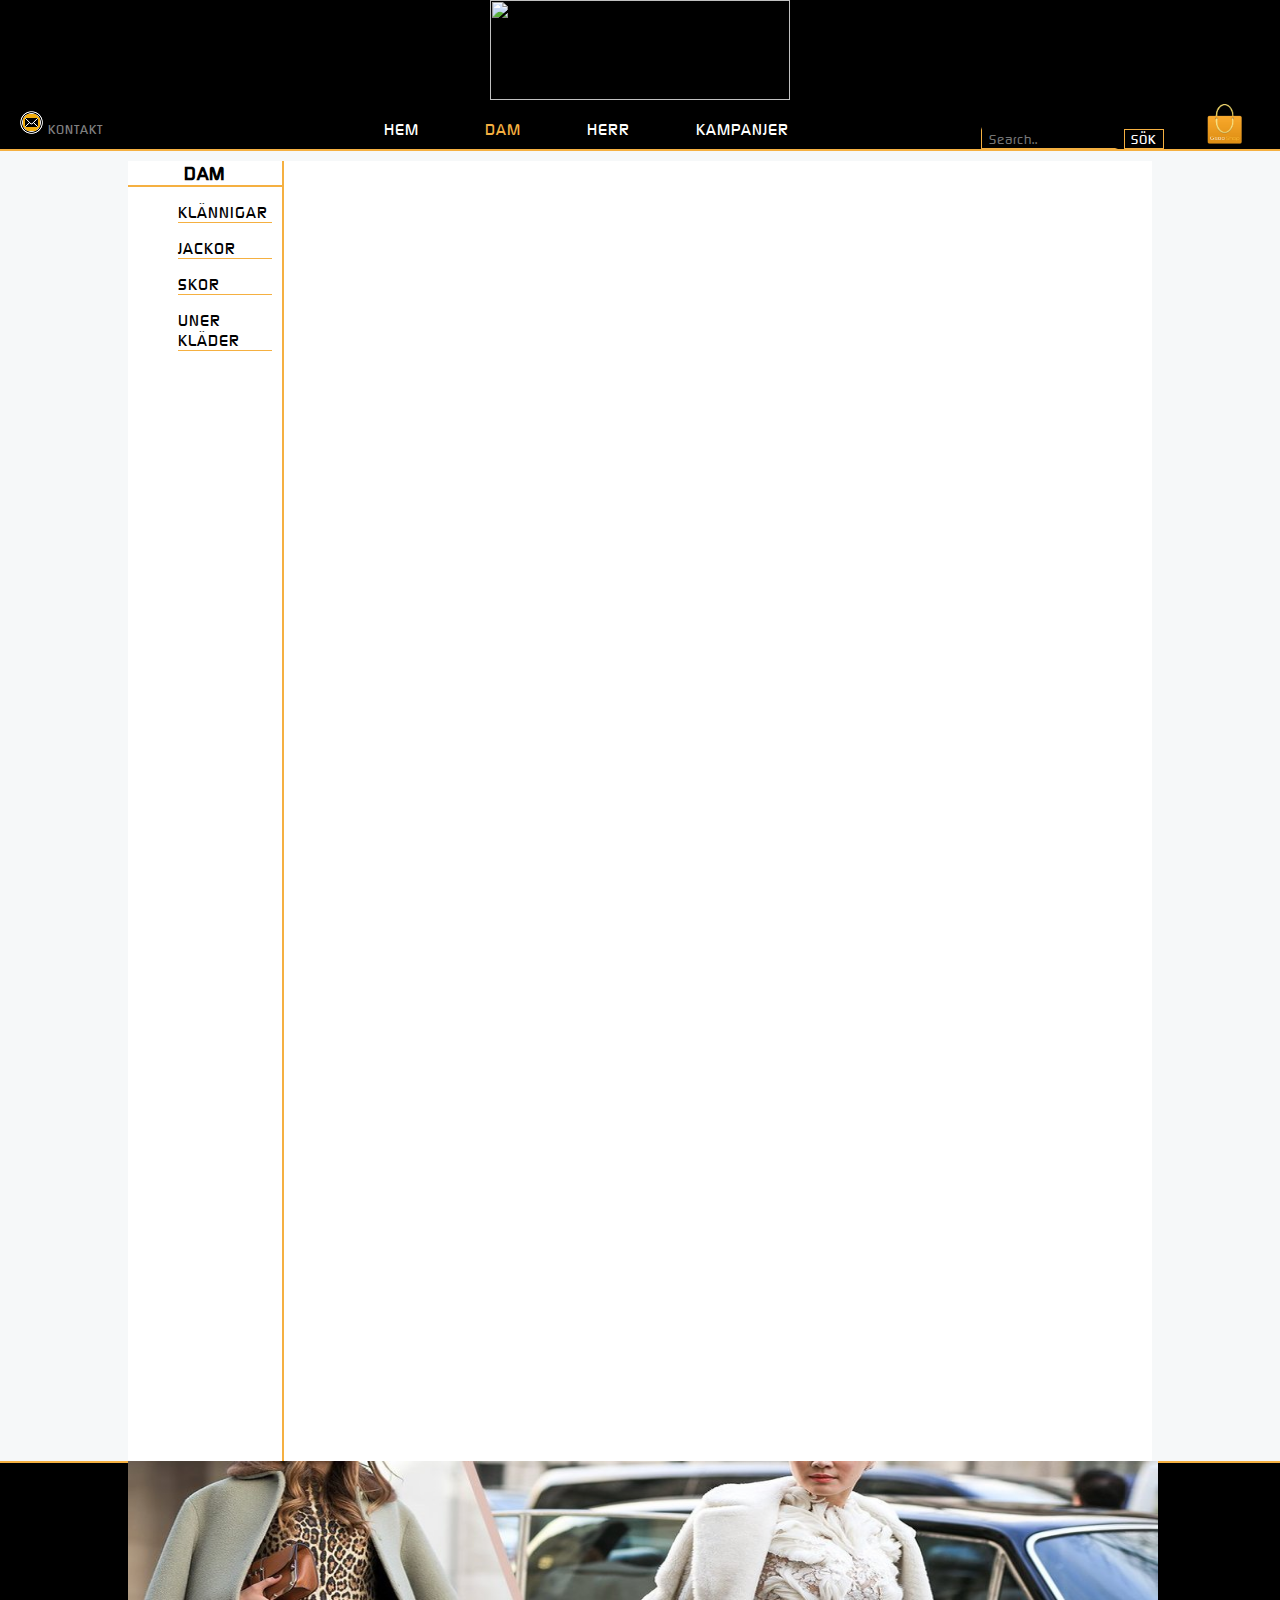
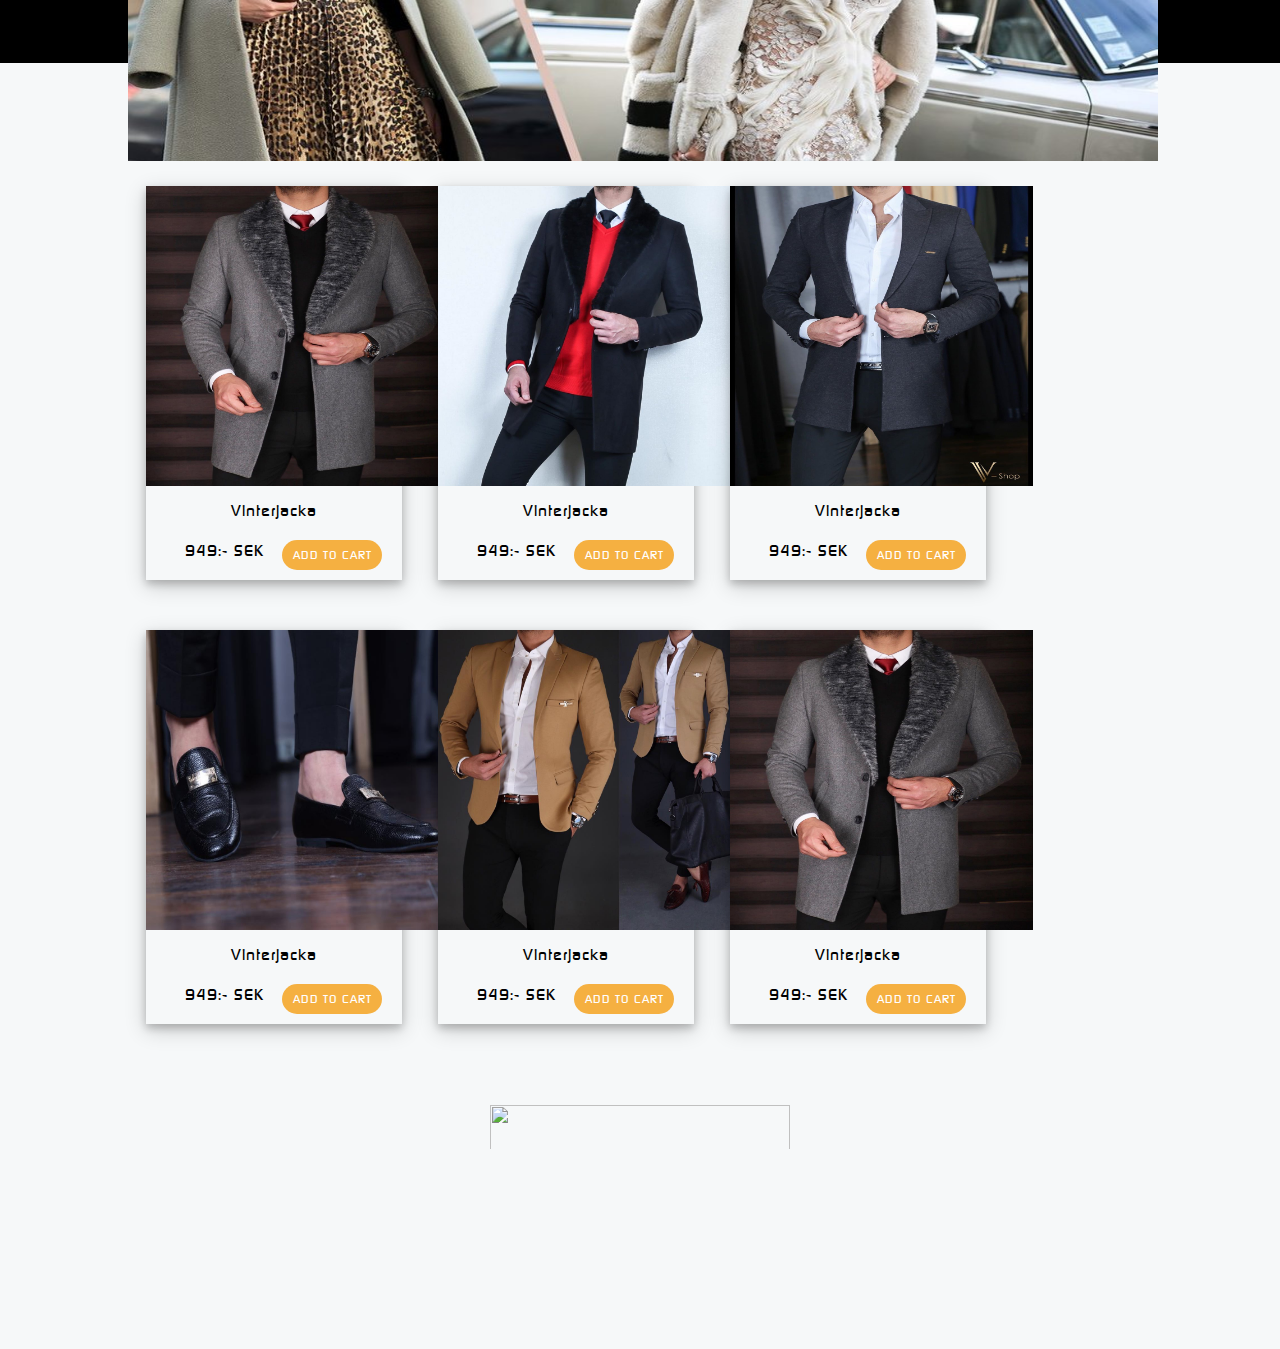
==== Dam.html @ 0a9342bf "first upload" ====
<!Doctype html>
<html>


<head>
    <title> Gisoo Shop </title>
    <meta charset="utf-8">
    <link rel="stylesheet" type="text/css" href="Dam.css">
    <link rel="icon" href="favicon1.png" sizes="32x32" type="image/png">

</head>


<body>
<!-- my header -->
  <div id="header">
    <a href="index.html"><img class="logon"src="Logoguld1.png"></a>
  </div>

<!--min meny -->
<div id="meny">
  <div id="meny-left">
    <a class="kontakt" href="kontakt.html"><img class="inbox" src="inbox.png"> KONTAKT</a>
    <a class="nav" href="index.html">HEM</a>
    <a class="dam" href="Dam.html">DAM</a>
    <a class="nav" href="Herr.html">HERR</a>
    <a class="nav" href="Kampanjer.html">KAMPANJER</a>
  </div>
  <div id="meny-right">

    <input class="serch" type="text" placeholder=" Search..">
    <button class="btn-search" type="submit"><i class="search"></i>SÖK</button>
    <a class="link-shoping-bag" href="kundvagn-index.html"><img class="shoping-bag" src="shoping-bag.png"></a>

  </div>
</div>

<!--content -->
<div id="all-body">

  <div id="left">
    <h3> DAM </h3>
    <ul>
      <li><a class="alternativ" href="#">KLÄNNIGAR</a></li>
      <li><a class="alternativ" href="#">JACKOR</a></li>
      <li><a class="alternativ" href="#">SKOR</a></li>
      <li><a class="alternativ" href="#">UNER KLÄDER</a></li>
  </ul>

  </div>



  <div id="cont">
    <img class="slide" src="dam-bild/klänning1.jpg" >

            <div id="produkter">
              <a class="link-produkt" href="#"><img class="img-produkt" src="produkter/p.jpg"></a>
                <div class="namn-p">
                  <p>Vinterjacka <br><br> 949:- SEK <a href="kundvagn-index.html" class="add-to-cart">add to cart</a></p>
                </div>
            </div>

            <div id="produkter">
              <a class="link-produkt" href="#"><img class="img-produkt" src="produkter/pp.jpg"></a>
                <div class="namn-p">
                  <p>Vinterjacka <br><br> 949:- SEK <a href="kundvagn-index.html" class="add-to-cart">add to cart</a></p>
                </div>
            </div>

            <div id="produkter">
              <a class="link-produkt" href="#"><img class="img-produkt" src="produkter/ppp.jpg"></a>
                <div class="namn-p">
                  <p>Vinterjacka <br><br> 949:- SEK <a href="kundvagn-index.html" class="add-to-cart">add to cart</a></p>
                </div>
            </div>

            <div id="produkter">
              <a class="link-produkt" href="#"><img class="img-produkt" src="produkter/p4.jpg"></a>
                <div class="namn-p">
                  <p>Vinterjacka <br><br> 949:- SEK <a href="kundvagn-index.html" class="add-to-cart">add to cart</a></p>
                </div>
            </div>

            <div id="produkter">
              <a class="link-produkt" href="#"><img class="img-produkt" src="produkter/p5.jpg"></a>
                <div class="namn-p">
                  <p>Vinterjacka <br><br> 949:- SEK <a href="kundvagn-index.html" class="add-to-cart">add to cart</a></p>
                </div>
            </div>

            <div id="produkter">
              <a class="link-produkt" href="#"><img class="img-produkt" src="produkter/p.jpg"></a>
                <div class="namn-p">
                  <p>Vinterjacka <br><br> 949:- SEK <a href="kundvagn-index.html" class="add-to-cart">add to cart</a></p>
                </div>
            </div>

  </div>
</div>
  <script>
  var myIndex = 0;
  carousel();

  function carousel() {
      var i;
      var x = document.getElementsByClassName("slide");
      for (i = 0; i < x.length; i++) {
         x[i].style.display = "none";
      }
      myIndex++;
      if (myIndex > x.length) {myIndex = 1}
      x[myIndex-1].style.display = "block";
      setTimeout(carousel, 3000); // Change image every 2 seconds
  }
  </script>


<div id="ffooter">
    <img class="logon"src="Logoguld1.png">
</id>




</body>
</html>
---- Dam.css ----
@font-face {
   font-family: contm;
   src: url(font/contm.ttf);
}

*{
  margin: 0;
  font-family: contm;
  	letter-spacing: 1px;
}

body{
  background-color: #F6F8F9;

}

#header{
  height: auto;
  background-color:black ;
  text-align: center;
}


a.kontakt{
  float: left;
  text-decoration: none;
  color:grey ;
  margin-left: 20px;
  font-size:small;
}


.logon{
  width: 300px;
  height: 100px;
}


#meny{
  width: 100%;
  height: 45px;
  color: #AEAEAE;
  background-color: black;
  border-bottom: solid #F5B041 2px;
  position: sticky;
  top: 0;

}

#meny-left{
  line-height: 50px; /*padding ska tas bort från meny .lägg line-height i anda undersidor*/
  width: 64%;
  height: 45px;
  text-align: right;
  background-color: black;
  float: left;


}

#meny-right{
  float: right;
  width: 36%;
  height: 45px;
  background-color:black;
  text-align: right;
}

a.nav{
  text-decoration: none;
  color: white;
  margin:0 30px 0 30px;
}

.nav:hover{
  border-radius: 2px solid  #F5B041;
}
a:hover{
  color: #F5B041;
}

a.dam{
    color: #F5B041;
    text-decoration: none;
    margin:0 30px 0 30px;
}


.serch{
  background-color: black;
  border: solid black;
  border-left:1px solid #F5B041;

  border-bottom:1px solid #F5B041;
}

.btn-search{
  border:1px solid #F5B041;
  background-color: black;
  color: white;
}


.shoping-bag{
  width: 50px;
  height: 40px;
}
a.link-shoping-bag{
    margin:  0 30px 0 30px;
}


/* all body*/
a.alternativ{
  text-decoration: none;
}
#all-body{
  width: 80%;
  margin-left: 10%;
  margin-top: 10px;
}


#left, #cont {
  height: 1300px ;
  background-color:white;
}

#left{
  width: 15%;
  border-right: 2px solid #F5B041;
  float: left;
}


.slide{
 width: 1030px;
 height: 300px;
 float: left;
}


/*alla produkter */
.img-produkt{
  width: 303px;
  height: 300px;
}
#produkter:hover{
    -ms-transform: scale(1.1); /* IE 9 */
    -webkit-transform: scale(1.1); /* Safari 3-8 */
    transform: scale(1.1);

}

#produkter{
  float: left;
  width:25%;
 background-color:#F6F8F9 ;
 box-shadow: 0 4px 8px 0 rgba(0, 0, 0, 0.2), 0 6px 20px 0 rgba(0, 0, 0, 0.19);
 margin:25px 18px 25px 18px;
}
 div.namn-p{
   text-align: center;
  padding: 10px 20px;
 }

 a.link-namn-p{
   text-decoration: none;
   color: black;
 }

a.link-namn-p:hover{
  color: #F5B041;
}


a.add-to-cart {
	width: 100px;
	height: 30px;
	background:#F5B041;
	font-size: 12px;
	line-height: 30px;
	letter-spacing: 1px;
	color: rgb(255, 255, 255);
	text-transform: uppercase;
	border-radius: 24px;
	text-decoration: none;
	text-align: center;
  float: right;
  margin-bottom: 10px;
}

a.add-to-cart:hover{
  -ms-transform: scale(1.1); /* IE 9 */
  -webkit-transform: scale(1.1); /* Safari 3-8 */
  transform: scale(1.1);
}


h3{
  text-align: center;
  border-bottom: 2px solid #F5B041;
}

ul {
  list-style-type: none;

}


li a {
  display: block;
  color: black;
  margin: 15px 10px 0 10px;
  border-bottom: 1px solid #F5B041;
}


#ffooter{
  width: 100;
  height: 200px;
  background-color:black;
  border-top: solid #F5B041 2px;
  text-align: center;
  line-height: 300px;


}
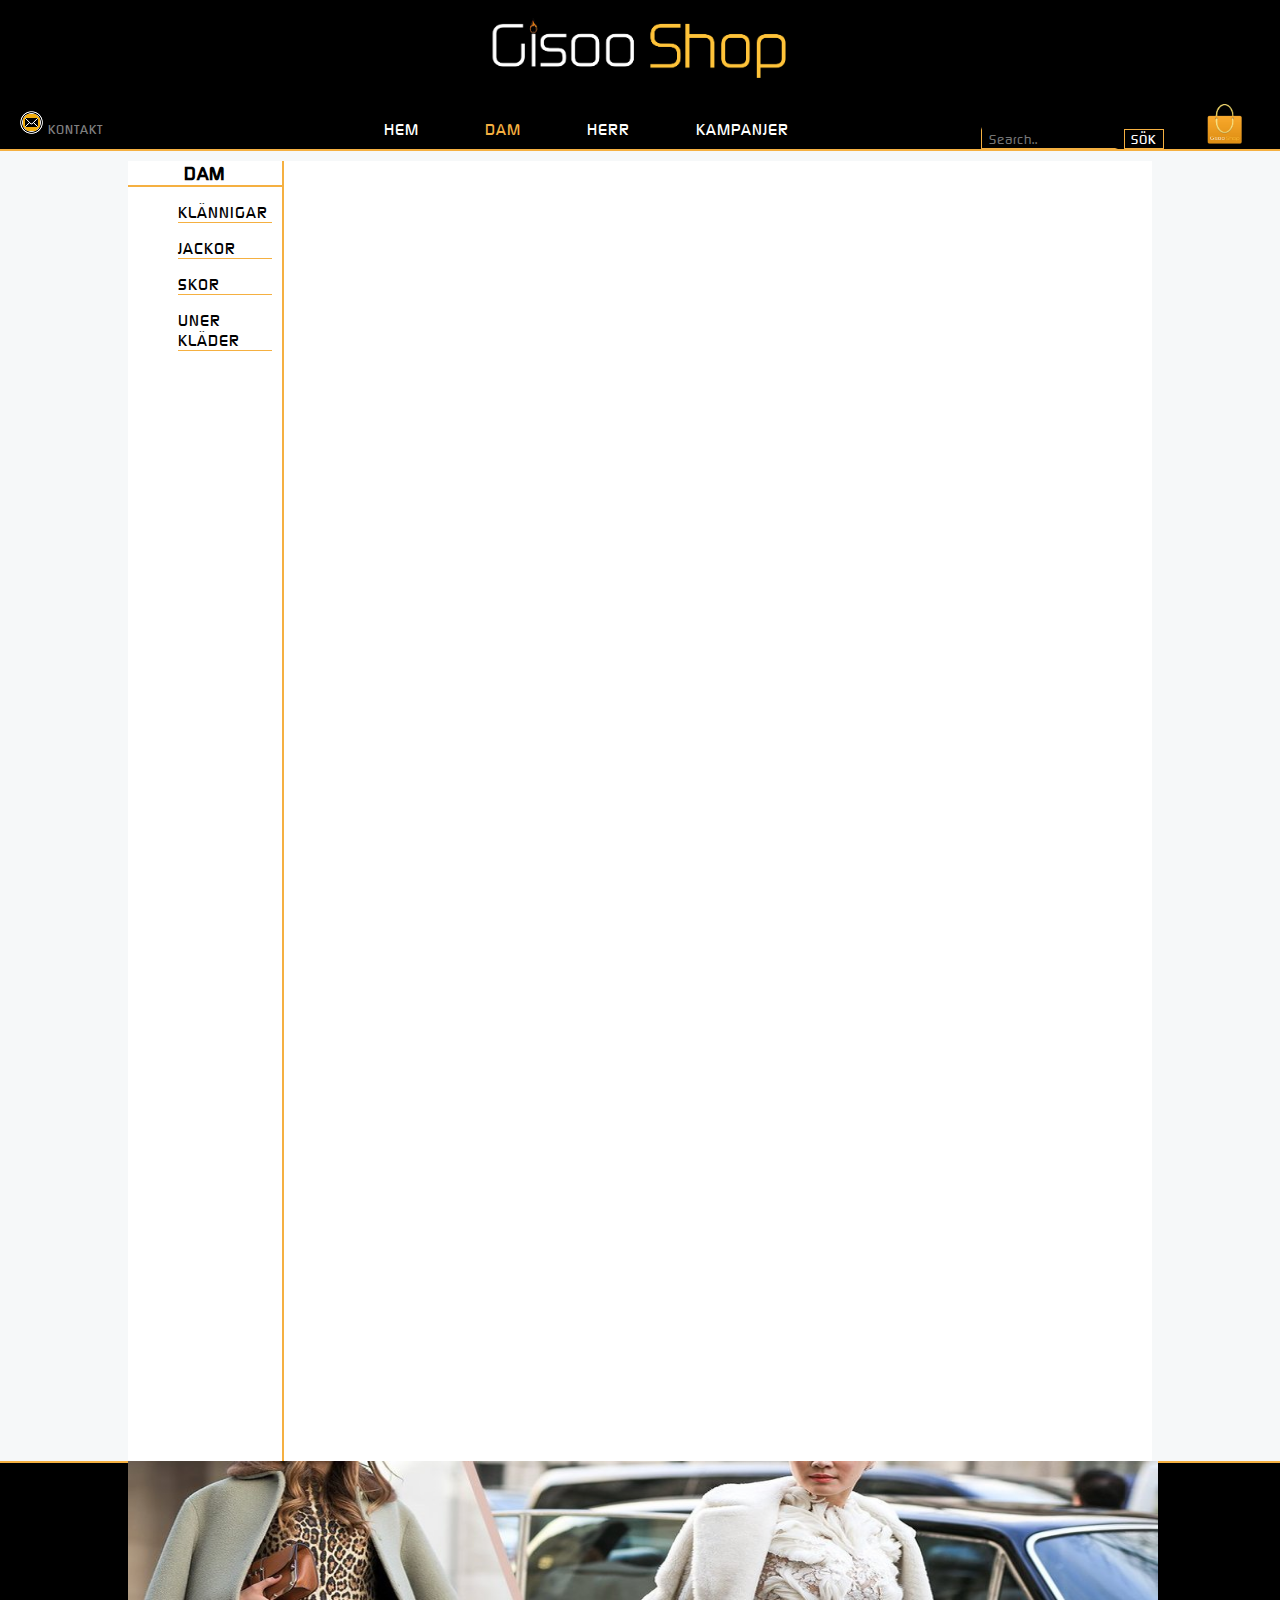
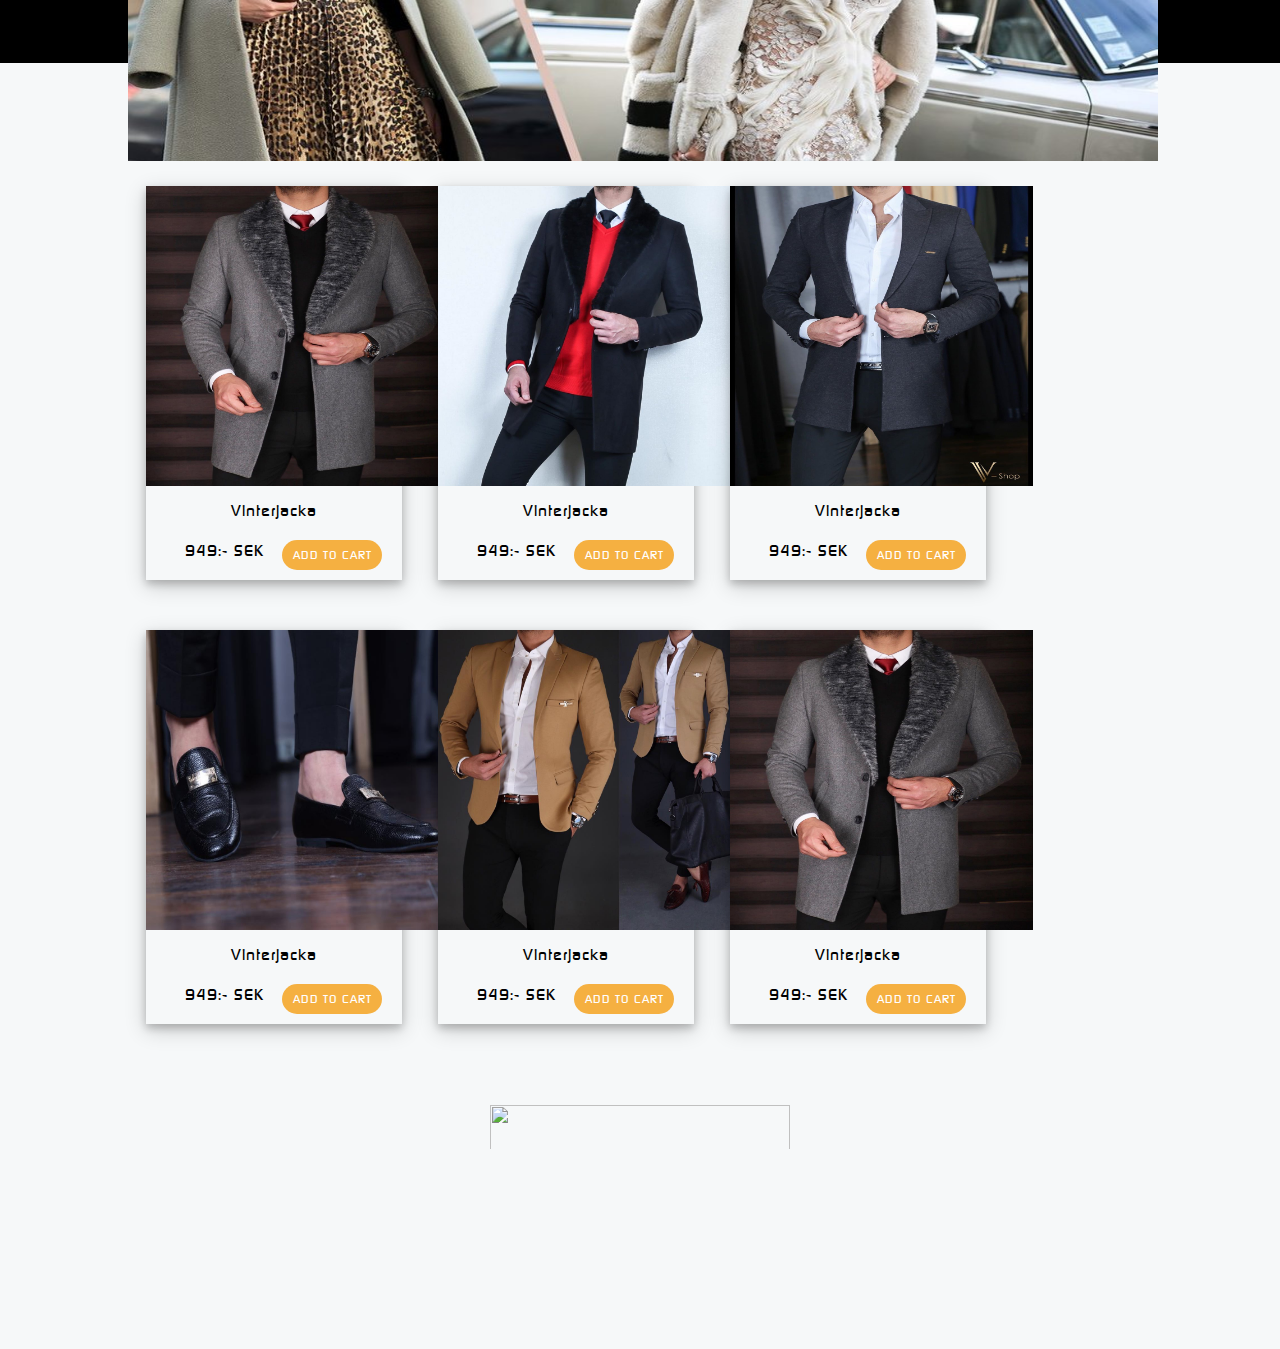
==== commit 3d39b139: "Update Dam.html" ====
--- a/Dam.html
+++ b/Dam.html
@@ -14,7 +14,7 @@
 <body>
 <!-- my header -->
   <div id="header">
-    <a href="index.html"><img class="logon"src="Logoguld1.png"></a>
+    <a href="index.html"><img class="logon" src="logoguld1.png"></a>
   </div>
 
 <!--min meny -->
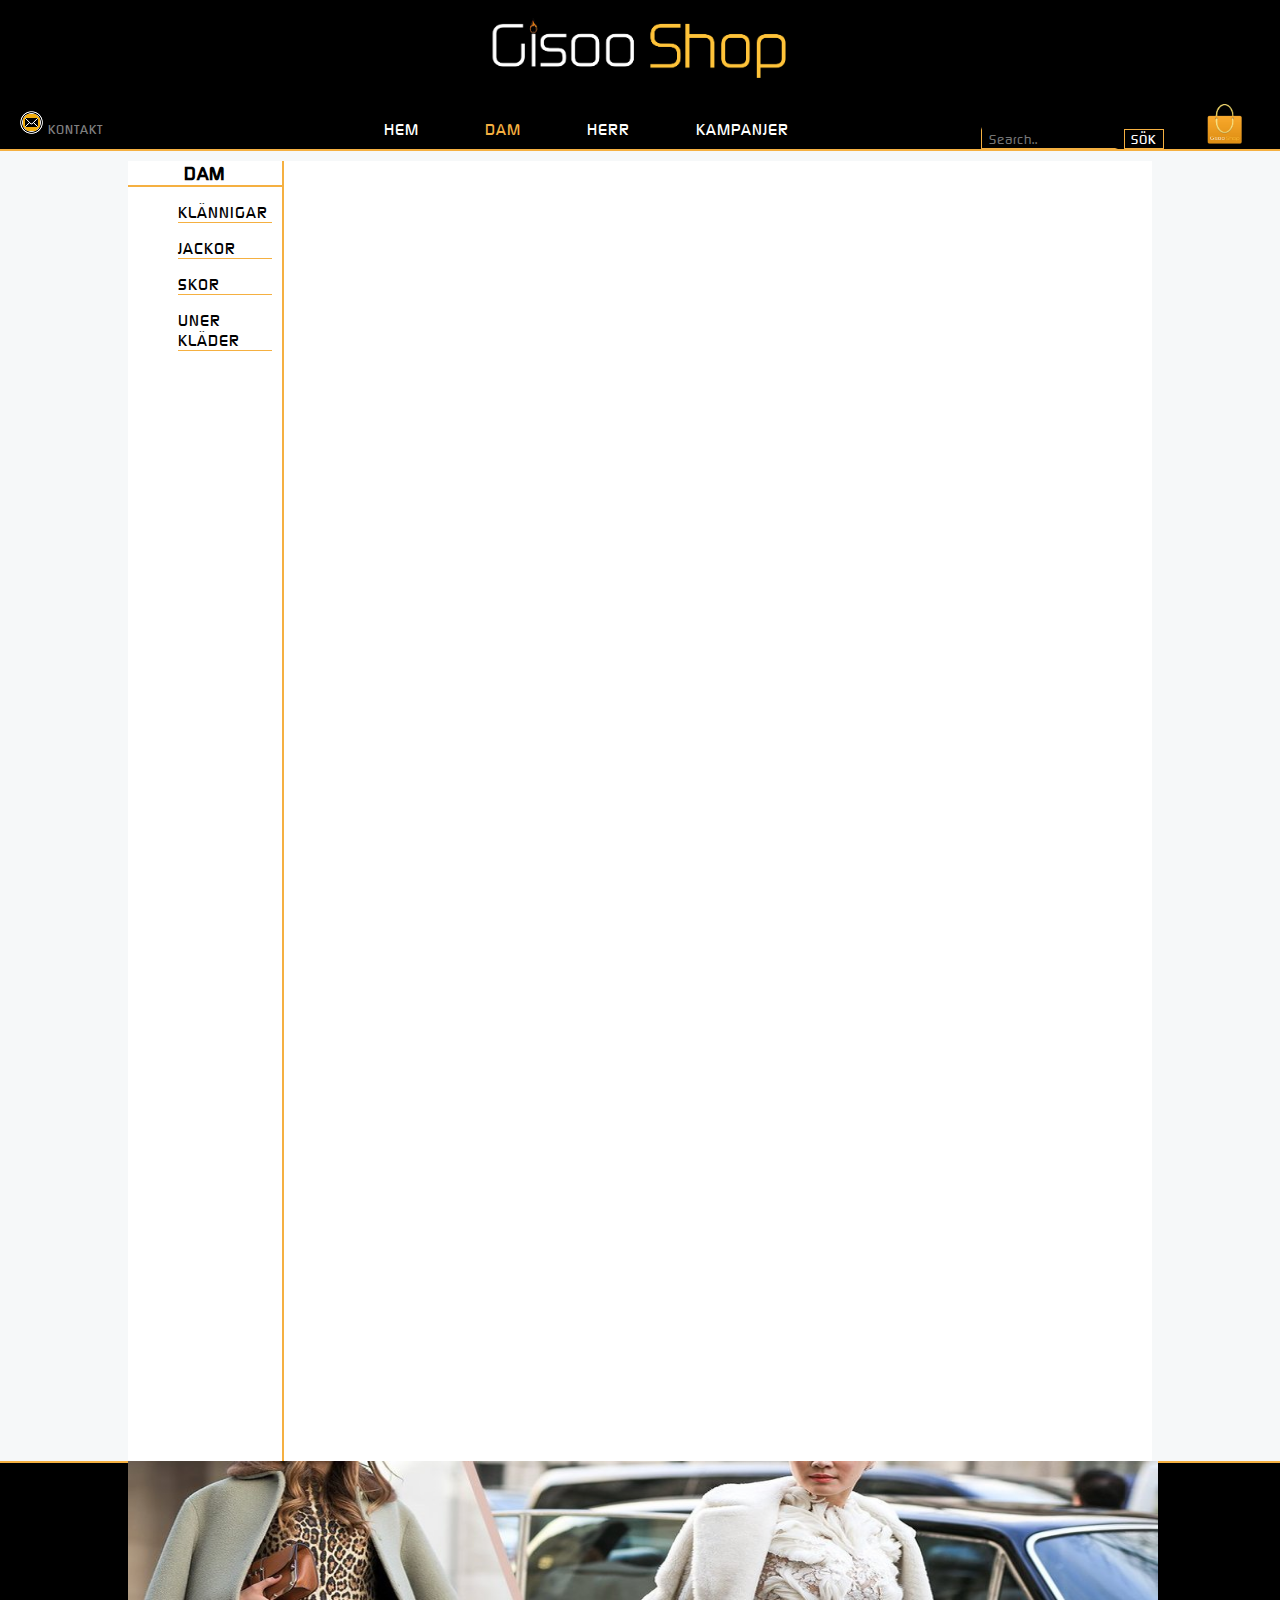
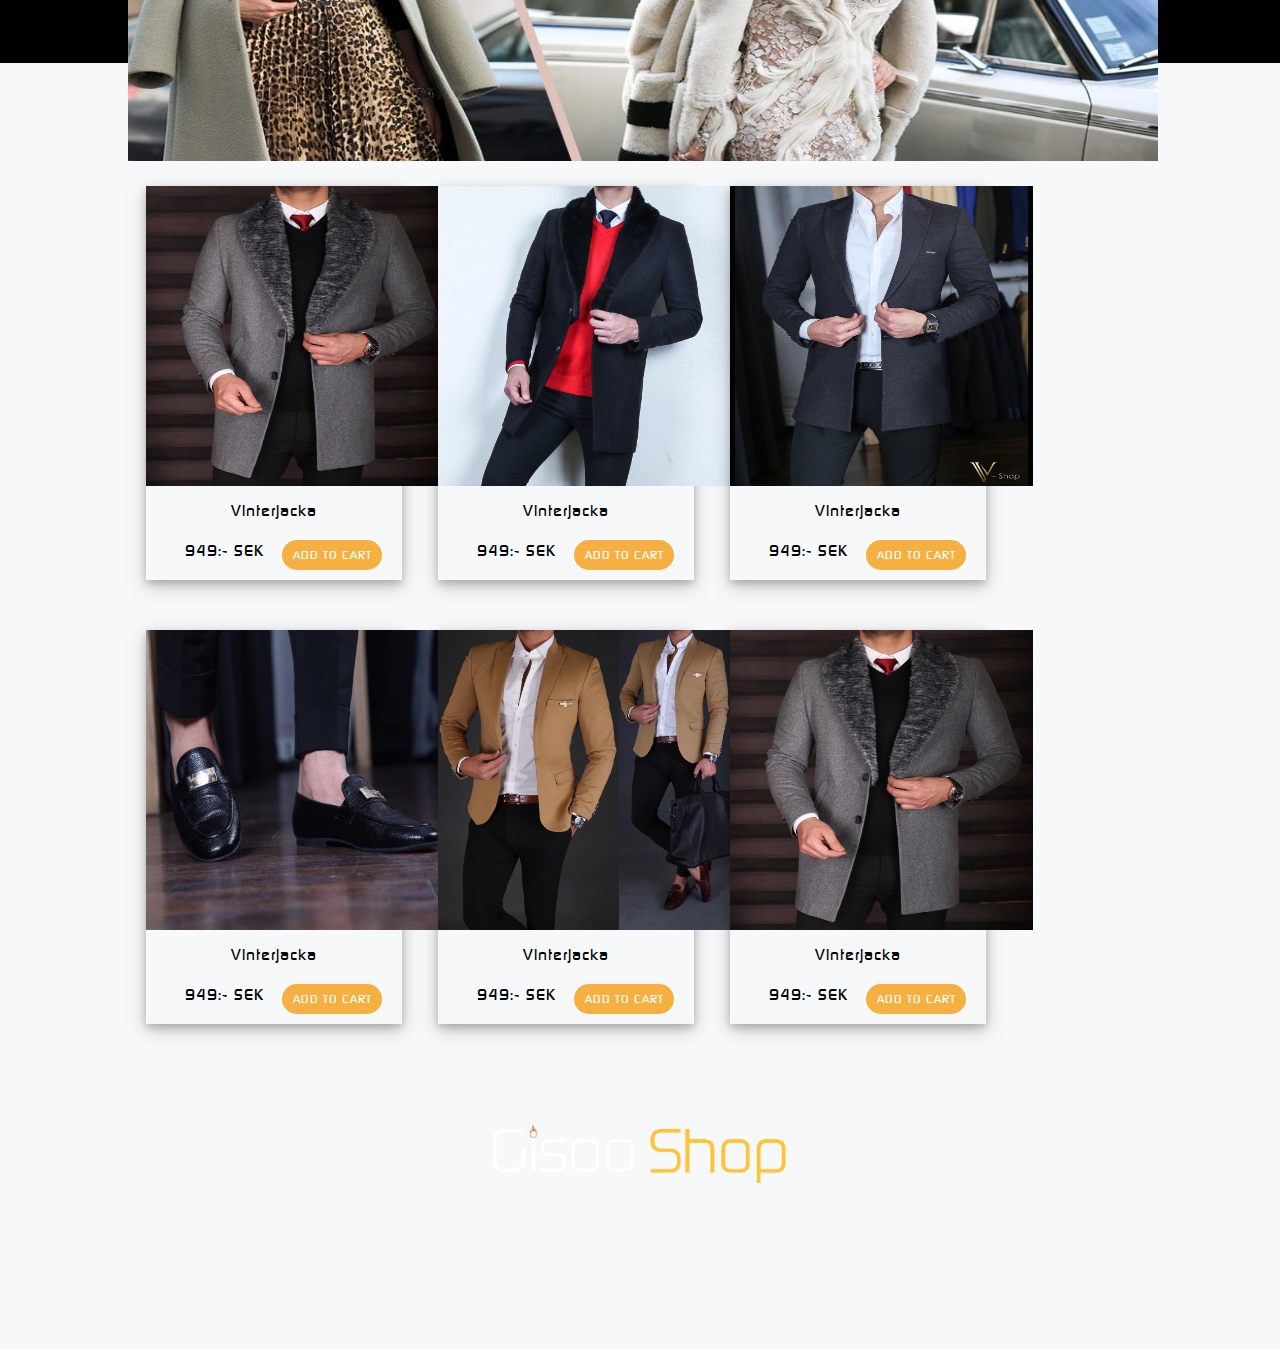
==== commit 90774b87: "Update Dam.html" ====
--- a/Dam.html
+++ b/Dam.html
@@ -117,7 +117,7 @@
 
 
 <div id="ffooter">
-    <img class="logon"src="Logoguld1.png">
+    <a href="index.html"><img class="logon" src="logoguld1.png"></a>
 </id>
 
 
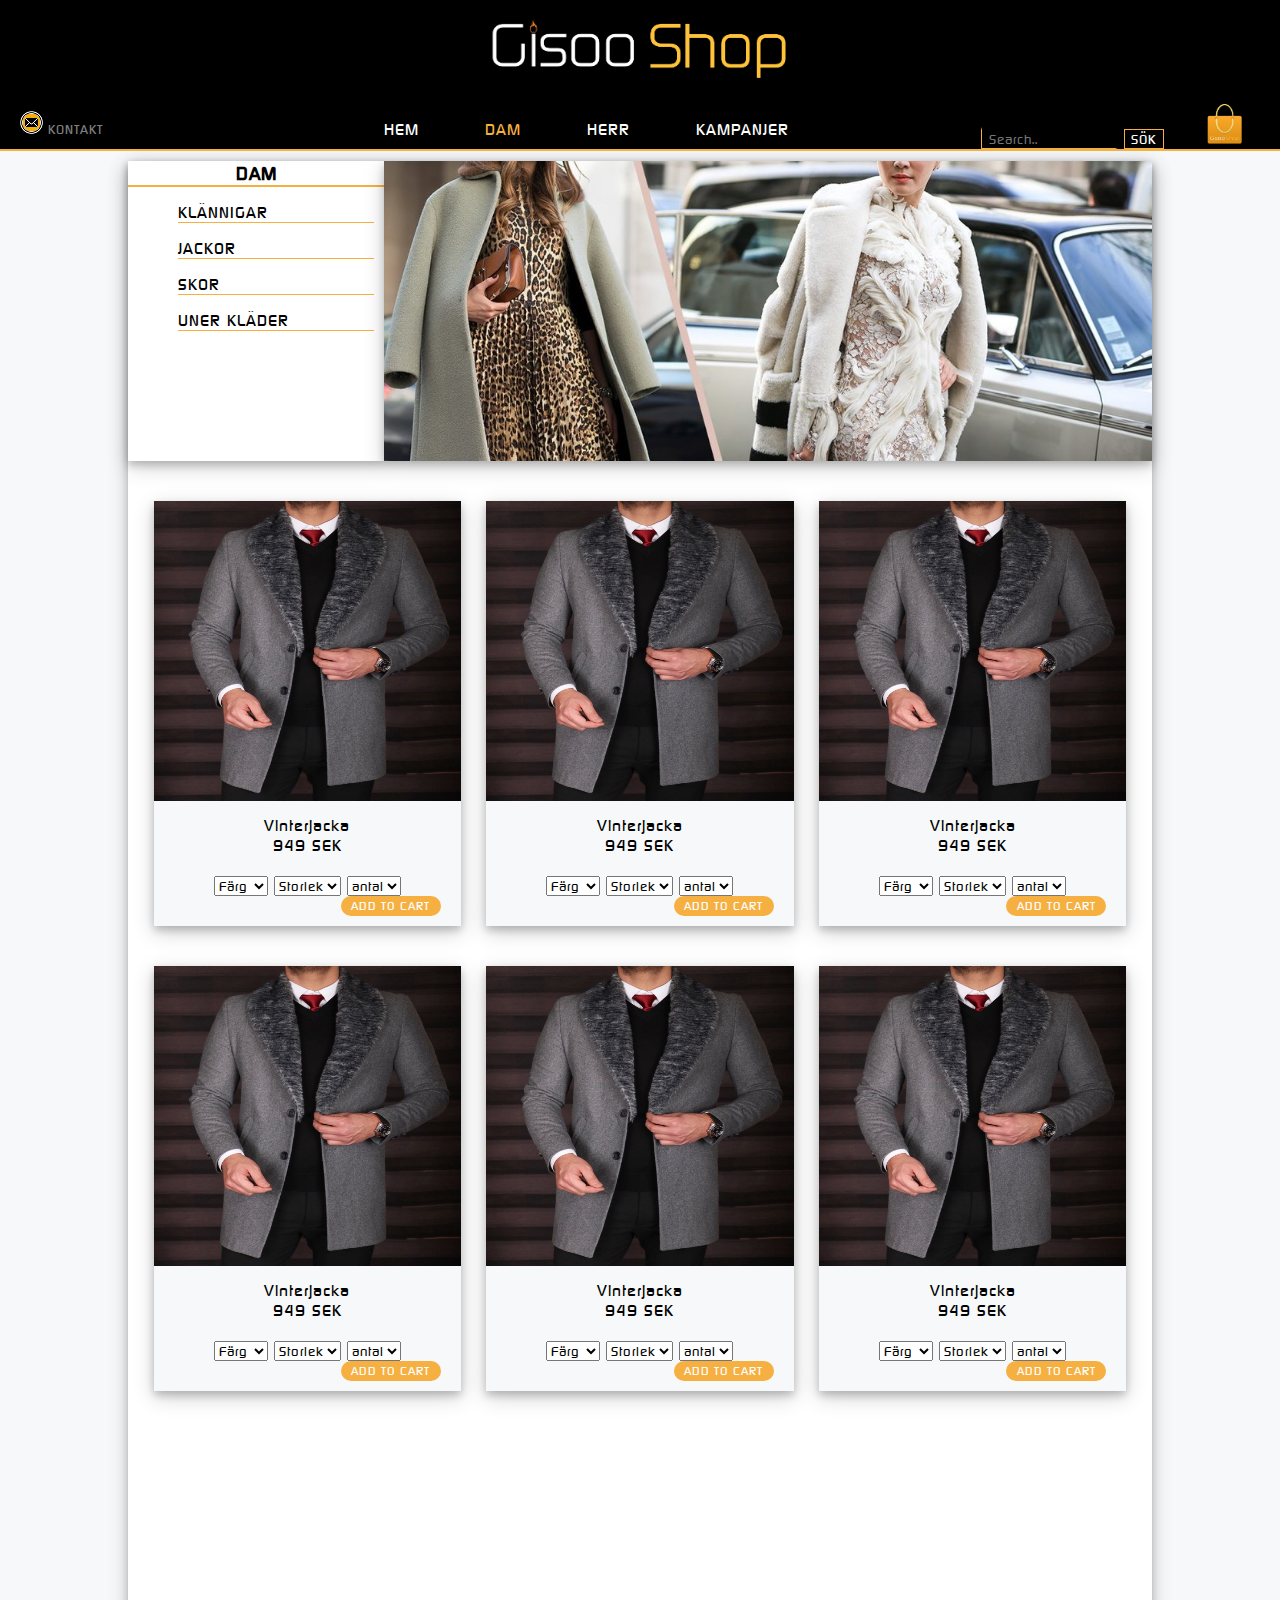
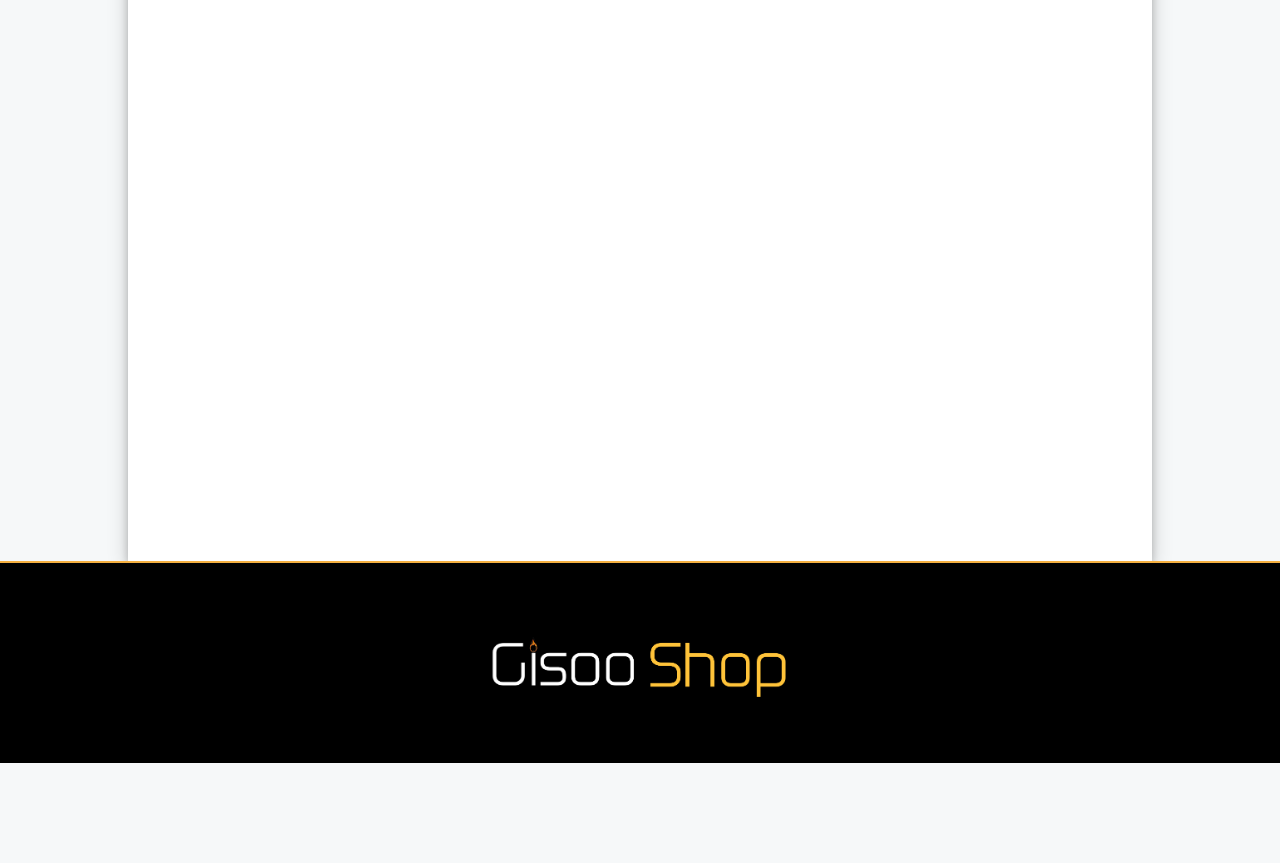
==== commit 5d9b9ef6: "Update Dam.html" ====
--- a/Dam.html
+++ b/Dam.html
@@ -54,47 +54,240 @@
   <div id="cont">
     <img class="slide" src="dam-bild/klänning1.jpg" >
 
-            <div id="produkter">
-              <a class="link-produkt" href="#"><img class="img-produkt" src="produkter/p.jpg"></a>
-                <div class="namn-p">
-                  <p>Vinterjacka <br><br> 949:- SEK <a href="kundvagn-index.html" class="add-to-cart">add to cart</a></p>
-                </div>
-            </div>
-
-            <div id="produkter">
-              <a class="link-produkt" href="#"><img class="img-produkt" src="produkter/pp.jpg"></a>
-                <div class="namn-p">
-                  <p>Vinterjacka <br><br> 949:- SEK <a href="kundvagn-index.html" class="add-to-cart">add to cart</a></p>
-                </div>
-            </div>
-
-            <div id="produkter">
-              <a class="link-produkt" href="#"><img class="img-produkt" src="produkter/ppp.jpg"></a>
-                <div class="namn-p">
-                  <p>Vinterjacka <br><br> 949:- SEK <a href="kundvagn-index.html" class="add-to-cart">add to cart</a></p>
-                </div>
-            </div>
-
-            <div id="produkter">
-              <a class="link-produkt" href="#"><img class="img-produkt" src="produkter/p4.jpg"></a>
-                <div class="namn-p">
-                  <p>Vinterjacka <br><br> 949:- SEK <a href="kundvagn-index.html" class="add-to-cart">add to cart</a></p>
-                </div>
-            </div>
-
-            <div id="produkter">
-              <a class="link-produkt" href="#"><img class="img-produkt" src="produkter/p5.jpg"></a>
-                <div class="namn-p">
-                  <p>Vinterjacka <br><br> 949:- SEK <a href="kundvagn-index.html" class="add-to-cart">add to cart</a></p>
-                </div>
-            </div>
-
-            <div id="produkter">
-              <a class="link-produkt" href="#"><img class="img-produkt" src="produkter/p.jpg"></a>
-                <div class="namn-p">
-                  <p>Vinterjacka <br><br> 949:- SEK <a href="kundvagn-index.html" class="add-to-cart">add to cart</a></p>
-                </div>
-            </div>
+    <div id="produkter">
+      <a class="link-produkt" href="#"><img class="img-produkt" src="produkter/p.jpg"></a>
+        <div class="namn-p">
+              <p>
+                Vinterjacka <br> 949 SEK <br>
+              </p>
+              <br>
+              <p>
+              <select id="färg">
+                <option value="färg">Färg</option>
+                <option value="vit">Vit</option>
+                <option value="svart">Svart</option>
+                <option value="grå">Grå</option>
+                <option value="blå">Blå</option>
+              </select>
+
+              <select id="storlek">
+                <option value="storlek">Storlek</option>
+                <option value="s">S</option>
+                <option value="m">M</option>
+                <option value="l">L</option>
+                <option value="xl">XL</option>
+                <option value="xxl">XXL</option>
+              </select>
+
+              <select id="antal">
+                <option value="antal">antal</option>
+                <option value="1">1</option>
+                <option value="2">2</option>
+                <option value="3">3</option>
+                <option value="4">4</option>
+                <option value="5">5</option>
+              </select>
+                <a href="kundvagn-index.html" class="add-to-cart">add to cart</a>
+              </p>
+        </div>
+    </div>
+
+
+    <div id="produkter">
+      <a class="link-produkt" href="#"><img class="img-produkt" src="produkter/p.jpg"></a>
+        <div class="namn-p">
+              <p>
+                Vinterjacka <br> 949 SEK <br>
+              </p>
+              <br>
+              <p>
+              <select id="färg">
+                <option value="färg">Färg</option>
+                <option value="vit">Vit</option>
+                <option value="svart">Svart</option>
+                <option value="grå">Grå</option>
+                <option value="blå">Blå</option>
+              </select>
+
+              <select id="storlek">
+                <option value="storlek">Storlek</option>
+                <option value="s">S</option>
+                <option value="m">M</option>
+                <option value="l">L</option>
+                <option value="xl">XL</option>
+                <option value="xxl">XXL</option>
+              </select>
+
+              <select id="antal">
+                <option value="antal">antal</option>
+                <option value="1">1</option>
+                <option value="2">2</option>
+                <option value="3">3</option>
+                <option value="4">4</option>
+                <option value="5">5</option>
+              </select>
+                <a href="kundvagn-index.html" class="add-to-cart">add to cart</a>
+              </p>
+        </div>
+    </div>
+
+
+    <div id="produkter">
+      <a class="link-produkt" href="#"><img class="img-produkt" src="produkter/p.jpg"></a>
+        <div class="namn-p">
+              <p>
+                Vinterjacka <br> 949 SEK <br>
+              </p>
+              <br>
+              <p>
+              <select id="färg">
+                <option value="färg">Färg</option>
+                <option value="vit">Vit</option>
+                <option value="svart">Svart</option>
+                <option value="grå">Grå</option>
+                <option value="blå">Blå</option>
+              </select>
+
+              <select id="storlek">
+                <option value="storlek">Storlek</option>
+                <option value="s">S</option>
+                <option value="m">M</option>
+                <option value="l">L</option>
+                <option value="xl">XL</option>
+                <option value="xxl">XXL</option>
+              </select>
+
+              <select id="antal">
+                <option value="antal">antal</option>
+                <option value="1">1</option>
+                <option value="2">2</option>
+                <option value="3">3</option>
+                <option value="4">4</option>
+                <option value="5">5</option>
+              </select>
+                <a href="kundvagn-index.html" class="add-to-cart">add to cart</a>
+              </p>
+        </div>
+    </div>
+
+
+    <div id="produkter">
+      <a class="link-produkt" href="#"><img class="img-produkt" src="produkter/p.jpg"></a>
+        <div class="namn-p">
+              <p>
+                Vinterjacka <br> 949 SEK <br>
+              </p>
+              <br>
+              <p>
+              <select id="färg">
+                <option value="färg">Färg</option>
+                <option value="vit">Vit</option>
+                <option value="svart">Svart</option>
+                <option value="grå">Grå</option>
+                <option value="blå">Blå</option>
+              </select>
+
+              <select id="storlek">
+                <option value="storlek">Storlek</option>
+                <option value="s">S</option>
+                <option value="m">M</option>
+                <option value="l">L</option>
+                <option value="xl">XL</option>
+                <option value="xxl">XXL</option>
+              </select>
+
+              <select id="antal">
+                <option value="antal">antal</option>
+                <option value="1">1</option>
+                <option value="2">2</option>
+                <option value="3">3</option>
+                <option value="4">4</option>
+                <option value="5">5</option>
+              </select>
+                <a href="kundvagn-index.html" class="add-to-cart">add to cart</a>
+              </p>
+        </div>
+    </div>
+
+
+
+    <div id="produkter">
+      <a class="link-produkt" href="#"><img class="img-produkt" src="produkter/p.jpg"></a>
+        <div class="namn-p">
+              <p>
+                Vinterjacka <br> 949 SEK <br>
+              </p>
+              <br>
+              <p>
+              <select id="färg">
+                <option value="färg">Färg</option>
+                <option value="vit">Vit</option>
+                <option value="svart">Svart</option>
+                <option value="grå">Grå</option>
+                <option value="blå">Blå</option>
+              </select>
+
+              <select id="storlek">
+                <option value="storlek">Storlek</option>
+                <option value="s">S</option>
+                <option value="m">M</option>
+                <option value="l">L</option>
+                <option value="xl">XL</option>
+                <option value="xxl">XXL</option>
+              </select>
+
+              <select id="antal">
+                <option value="antal">antal</option>
+                <option value="1">1</option>
+                <option value="2">2</option>
+                <option value="3">3</option>
+                <option value="4">4</option>
+                <option value="5">5</option>
+              </select>
+                <a href="kundvagn-index.html" class="add-to-cart">add to cart</a>
+              </p>
+        </div>
+    </div>
+
+
+
+    <div id="produkter">
+      <a class="link-produkt" href="#"><img class="img-produkt" src="produkter/p.jpg"></a>
+        <div class="namn-p">
+              <p>
+                Vinterjacka <br> 949 SEK <br>
+              </p>
+              <br>
+              <p>
+              <select id="färg">
+                <option value="färg">Färg</option>
+                <option value="vit">Vit</option>
+                <option value="svart">Svart</option>
+                <option value="grå">Grå</option>
+                <option value="blå">Blå</option>
+              </select>
+
+              <select id="storlek">
+                <option value="storlek">Storlek</option>
+                <option value="s">S</option>
+                <option value="m">M</option>
+                <option value="l">L</option>
+                <option value="xl">XL</option>
+                <option value="xxl">XXL</option>
+              </select>
+
+              <select id="antal">
+                <option value="antal">antal</option>
+                <option value="1">1</option>
+                <option value="2">2</option>
+                <option value="3">3</option>
+                <option value="4">4</option>
+                <option value="5">5</option>
+              </select>
+                <a href="kundvagn-index.html" class="add-to-cart">add to cart</a>
+              </p>
+        </div>
+    </div>
 
   </div>
 </div>
--- a/Dam.css
+++ b/Dam.css
@@ -122,27 +122,30 @@
 
 
 #left, #cont {
-  height: 1300px ;
+  height: 2000px ;
   background-color:white;
+  box-shadow: 0 4px 8px 0 rgba(0, 0, 0, 0.2), 0 6px 20px 0 rgba(0, 0, 0, 0.19);
 }
 
 #left{
-  width: 15%;
-  border-right: 2px solid #F5B041;
-  float: left;
+  width: 25%;
+  /*border-right: 2px solid #F5B041;*/
+  float: left;
+  height: 300px;
 }
 
 
 .slide{
- width: 1030px;
+ width: 75%;
  height: 300px;
  float: left;
+   box-shadow: 0 4px 8px 0 rgba(0, 0, 0, 0.2), 0 6px 20px 0 rgba(0, 0, 0, 0.19);
 }
 
 
 /*alla produkter */
 .img-produkt{
-  width: 303px;
+  width: 100%;
   height: 300px;
 }
 #produkter:hover{
@@ -152,12 +155,14 @@
 
 }
 
+
 #produkter{
   float: left;
-  width:25%;
+  width:30%;
  background-color:#F6F8F9 ;
  box-shadow: 0 4px 8px 0 rgba(0, 0, 0, 0.2), 0 6px 20px 0 rgba(0, 0, 0, 0.19);
- margin:25px 18px 25px 18px;
+ margin-top:40px;
+ margin-left: 2.5%;
 }
  div.namn-p{
    text-align: center;
@@ -176,10 +181,10 @@
 
 a.add-to-cart {
 	width: 100px;
-	height: 30px;
+	height: 20px;/* ska ändras i andra undersidor(20px)*/
 	background:#F5B041;
 	font-size: 12px;
-	line-height: 30px;
+	line-height: 20px; /* ska ändras i andra undersidor(20px)*/
 	letter-spacing: 1px;
 	color: rgb(255, 255, 255);
 	text-transform: uppercase;
@@ -223,6 +228,4 @@
   border-top: solid #F5B041 2px;
   text-align: center;
   line-height: 300px;
-
-
-}
+}
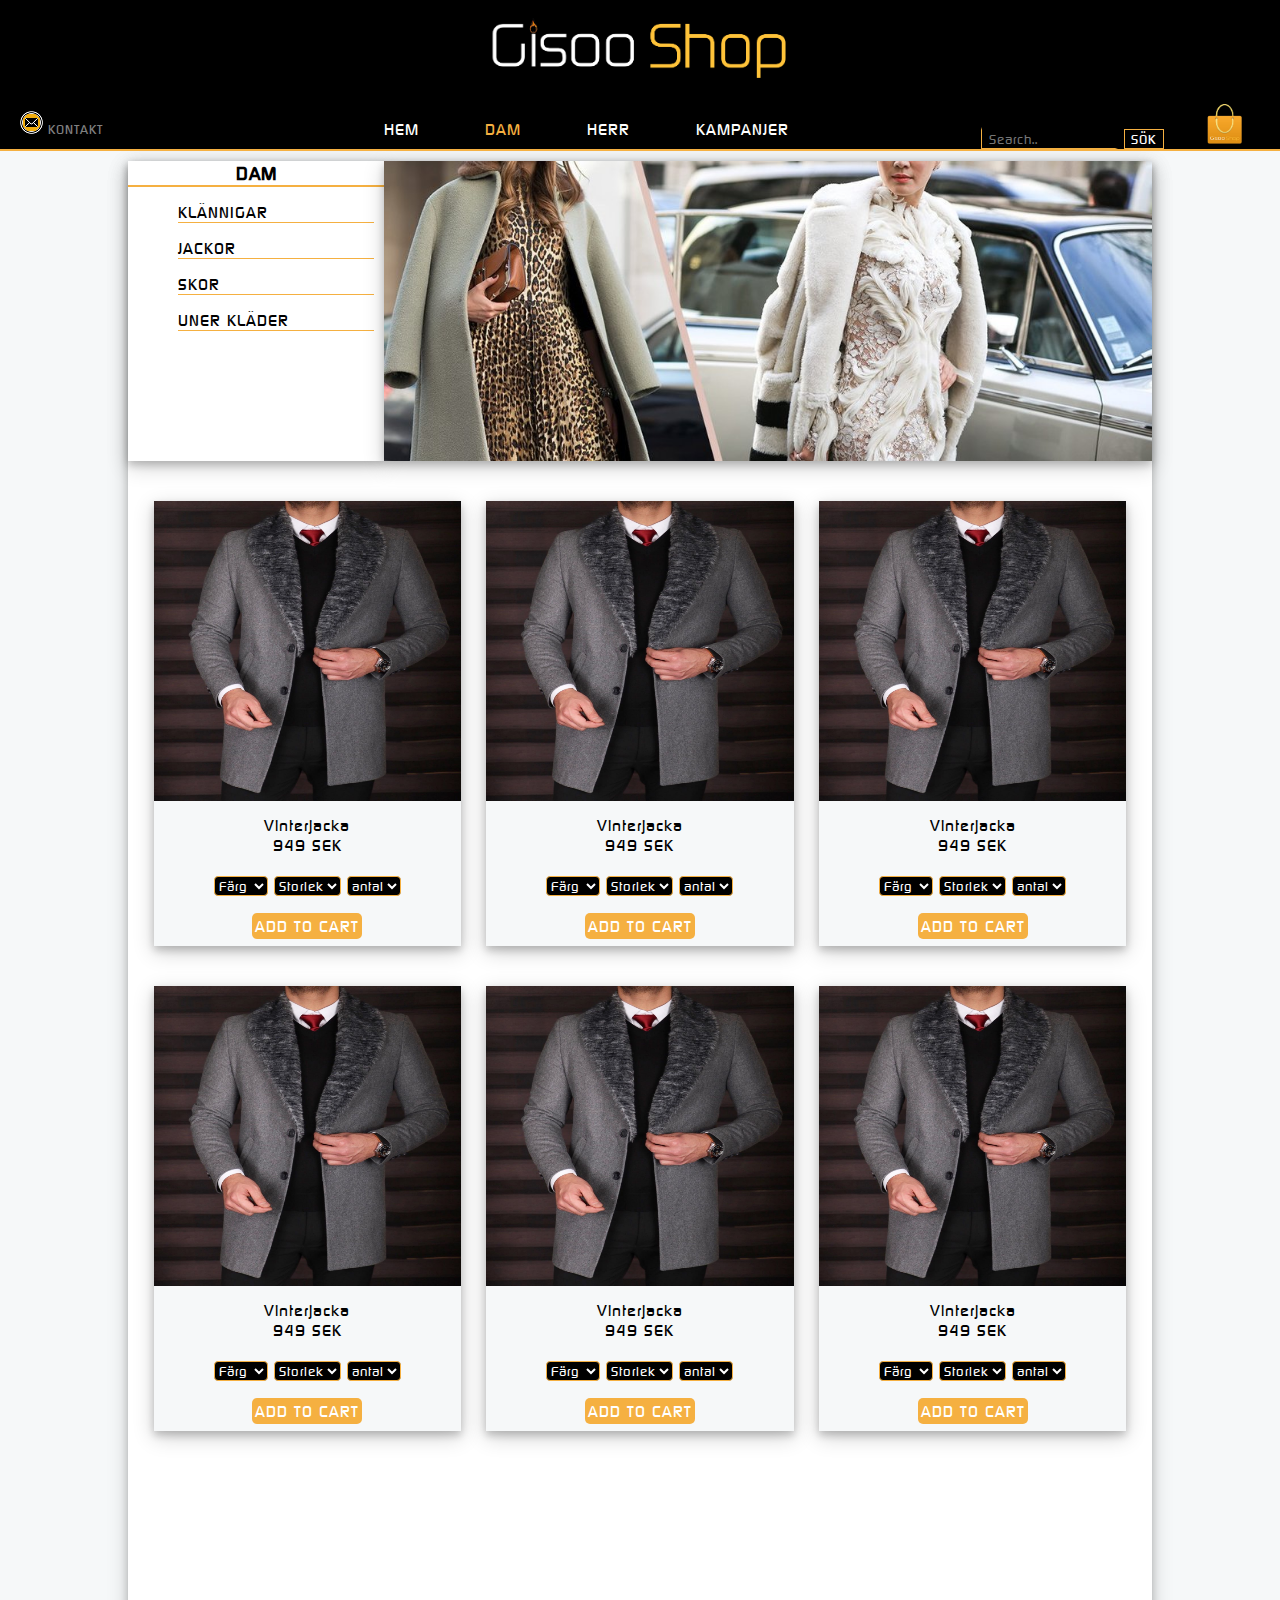
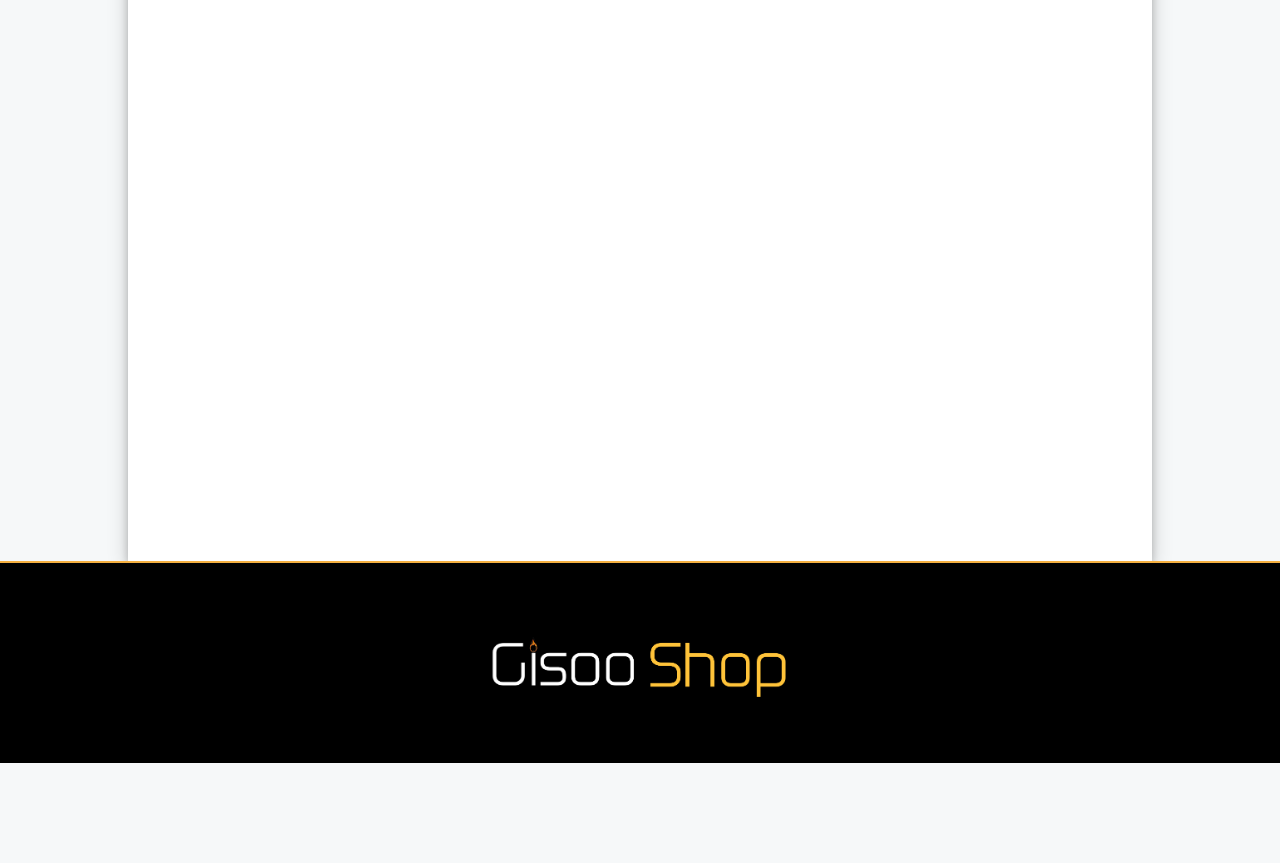
==== commit 66414e26: "Update Dam.html" ====
--- a/Dam.html
+++ b/Dam.html
@@ -87,203 +87,209 @@
                 <option value="4">4</option>
                 <option value="5">5</option>
               </select>
-                <a href="kundvagn-index.html" class="add-to-cart">add to cart</a>
-              </p>
-        </div>
-    </div>
-
-
-    <div id="produkter">
-      <a class="link-produkt" href="#"><img class="img-produkt" src="produkter/p.jpg"></a>
-        <div class="namn-p">
-              <p>
-                Vinterjacka <br> 949 SEK <br>
-              </p>
-              <br>
-              <p>
-              <select id="färg">
-                <option value="färg">Färg</option>
-                <option value="vit">Vit</option>
-                <option value="svart">Svart</option>
-                <option value="grå">Grå</option>
-                <option value="blå">Blå</option>
-              </select>
-
-              <select id="storlek">
-                <option value="storlek">Storlek</option>
-                <option value="s">S</option>
-                <option value="m">M</option>
-                <option value="l">L</option>
-                <option value="xl">XL</option>
-                <option value="xxl">XXL</option>
-              </select>
-
-              <select id="antal">
-                <option value="antal">antal</option>
-                <option value="1">1</option>
-                <option value="2">2</option>
-                <option value="3">3</option>
-                <option value="4">4</option>
-                <option value="5">5</option>
-              </select>
-                <a href="kundvagn-index.html" class="add-to-cart">add to cart</a>
-              </p>
-        </div>
-    </div>
-
-
-    <div id="produkter">
-      <a class="link-produkt" href="#"><img class="img-produkt" src="produkter/p.jpg"></a>
-        <div class="namn-p">
-              <p>
-                Vinterjacka <br> 949 SEK <br>
-              </p>
-              <br>
-              <p>
-              <select id="färg">
-                <option value="färg">Färg</option>
-                <option value="vit">Vit</option>
-                <option value="svart">Svart</option>
-                <option value="grå">Grå</option>
-                <option value="blå">Blå</option>
-              </select>
-
-              <select id="storlek">
-                <option value="storlek">Storlek</option>
-                <option value="s">S</option>
-                <option value="m">M</option>
-                <option value="l">L</option>
-                <option value="xl">XL</option>
-                <option value="xxl">XXL</option>
-              </select>
-
-              <select id="antal">
-                <option value="antal">antal</option>
-                <option value="1">1</option>
-                <option value="2">2</option>
-                <option value="3">3</option>
-                <option value="4">4</option>
-                <option value="5">5</option>
-              </select>
-                <a href="kundvagn-index.html" class="add-to-cart">add to cart</a>
-              </p>
-        </div>
-    </div>
-
-
-    <div id="produkter">
-      <a class="link-produkt" href="#"><img class="img-produkt" src="produkter/p.jpg"></a>
-        <div class="namn-p">
-              <p>
-                Vinterjacka <br> 949 SEK <br>
-              </p>
-              <br>
-              <p>
-              <select id="färg">
-                <option value="färg">Färg</option>
-                <option value="vit">Vit</option>
-                <option value="svart">Svart</option>
-                <option value="grå">Grå</option>
-                <option value="blå">Blå</option>
-              </select>
-
-              <select id="storlek">
-                <option value="storlek">Storlek</option>
-                <option value="s">S</option>
-                <option value="m">M</option>
-                <option value="l">L</option>
-                <option value="xl">XL</option>
-                <option value="xxl">XXL</option>
-              </select>
-
-              <select id="antal">
-                <option value="antal">antal</option>
-                <option value="1">1</option>
-                <option value="2">2</option>
-                <option value="3">3</option>
-                <option value="4">4</option>
-                <option value="5">5</option>
-              </select>
-                <a href="kundvagn-index.html" class="add-to-cart">add to cart</a>
-              </p>
-        </div>
-    </div>
-
-
-
-    <div id="produkter">
-      <a class="link-produkt" href="#"><img class="img-produkt" src="produkter/p.jpg"></a>
-        <div class="namn-p">
-              <p>
-                Vinterjacka <br> 949 SEK <br>
-              </p>
-              <br>
-              <p>
-              <select id="färg">
-                <option value="färg">Färg</option>
-                <option value="vit">Vit</option>
-                <option value="svart">Svart</option>
-                <option value="grå">Grå</option>
-                <option value="blå">Blå</option>
-              </select>
-
-              <select id="storlek">
-                <option value="storlek">Storlek</option>
-                <option value="s">S</option>
-                <option value="m">M</option>
-                <option value="l">L</option>
-                <option value="xl">XL</option>
-                <option value="xxl">XXL</option>
-              </select>
-
-              <select id="antal">
-                <option value="antal">antal</option>
-                <option value="1">1</option>
-                <option value="2">2</option>
-                <option value="3">3</option>
-                <option value="4">4</option>
-                <option value="5">5</option>
-              </select>
-                <a href="kundvagn-index.html" class="add-to-cart">add to cart</a>
-              </p>
-        </div>
-    </div>
-
-
-
-    <div id="produkter">
-      <a class="link-produkt" href="#"><img class="img-produkt" src="produkter/p.jpg"></a>
-        <div class="namn-p">
-              <p>
-                Vinterjacka <br> 949 SEK <br>
-              </p>
-              <br>
-              <p>
-              <select id="färg">
-                <option value="färg">Färg</option>
-                <option value="vit">Vit</option>
-                <option value="svart">Svart</option>
-                <option value="grå">Grå</option>
-                <option value="blå">Blå</option>
-              </select>
-
-              <select id="storlek">
-                <option value="storlek">Storlek</option>
-                <option value="s">S</option>
-                <option value="m">M</option>
-                <option value="l">L</option>
-                <option value="xl">XL</option>
-                <option value="xxl">XXL</option>
-              </select>
-
-              <select id="antal">
-                <option value="antal">antal</option>
-                <option value="1">1</option>
-                <option value="2">2</option>
-                <option value="3">3</option>
-                <option value="4">4</option>
-                <option value="5">5</option>
-              </select>
+              <br><br>
+                <a href="kundvagn-index.html" class="add-to-cart">add to cart</a>
+              </p>
+        </div>
+    </div>
+
+
+    <div id="produkter">
+      <a class="link-produkt" href="#"><img class="img-produkt" src="produkter/p.jpg"></a>
+        <div class="namn-p">
+              <p>
+                Vinterjacka <br> 949 SEK <br>
+              </p>
+              <br>
+              <p>
+              <select id="färg">
+                <option value="färg">Färg</option>
+                <option value="vit">Vit</option>
+                <option value="svart">Svart</option>
+                <option value="grå">Grå</option>
+                <option value="blå">Blå</option>
+              </select>
+
+              <select id="storlek">
+                <option value="storlek">Storlek</option>
+                <option value="s">S</option>
+                <option value="m">M</option>
+                <option value="l">L</option>
+                <option value="xl">XL</option>
+                <option value="xxl">XXL</option>
+              </select>
+
+              <select id="antal">
+                <option value="antal">antal</option>
+                <option value="1">1</option>
+                <option value="2">2</option>
+                <option value="3">3</option>
+                <option value="4">4</option>
+                <option value="5">5</option>
+              </select>
+              <br><br>
+                <a href="kundvagn-index.html" class="add-to-cart">add to cart</a>
+              </p>
+        </div>
+    </div>
+
+
+    <div id="produkter">
+      <a class="link-produkt" href="#"><img class="img-produkt" src="produkter/p.jpg"></a>
+        <div class="namn-p">
+              <p>
+                Vinterjacka <br> 949 SEK <br>
+              </p>
+              <br>
+              <p>
+              <select id="färg">
+                <option value="färg">Färg</option>
+                <option value="vit">Vit</option>
+                <option value="svart">Svart</option>
+                <option value="grå">Grå</option>
+                <option value="blå">Blå</option>
+              </select>
+
+              <select id="storlek">
+                <option value="storlek">Storlek</option>
+                <option value="s">S</option>
+                <option value="m">M</option>
+                <option value="l">L</option>
+                <option value="xl">XL</option>
+                <option value="xxl">XXL</option>
+              </select>
+
+              <select id="antal">
+                <option value="antal">antal</option>
+                <option value="1">1</option>
+                <option value="2">2</option>
+                <option value="3">3</option>
+                <option value="4">4</option>
+                <option value="5">5</option>
+              </select>
+              <br><br>
+                <a href="kundvagn-index.html" class="add-to-cart">add to cart</a>
+              </p>
+        </div>
+    </div>
+
+
+    <div id="produkter">
+      <a class="link-produkt" href="#"><img class="img-produkt" src="produkter/p.jpg"></a>
+        <div class="namn-p">
+              <p>
+                Vinterjacka <br> 949 SEK <br>
+              </p>
+              <br>
+              <p>
+              <select id="färg">
+                <option value="färg">Färg</option>
+                <option value="vit">Vit</option>
+                <option value="svart">Svart</option>
+                <option value="grå">Grå</option>
+                <option value="blå">Blå</option>
+              </select>
+
+              <select id="storlek">
+                <option value="storlek">Storlek</option>
+                <option value="s">S</option>
+                <option value="m">M</option>
+                <option value="l">L</option>
+                <option value="xl">XL</option>
+                <option value="xxl">XXL</option>
+              </select>
+
+              <select id="antal">
+                <option value="antal">antal</option>
+                <option value="1">1</option>
+                <option value="2">2</option>
+                <option value="3">3</option>
+                <option value="4">4</option>
+                <option value="5">5</option>
+              </select>
+              <br><br>
+                <a href="kundvagn-index.html" class="add-to-cart">add to cart</a>
+              </p>
+        </div>
+    </div>
+
+
+
+    <div id="produkter">
+      <a class="link-produkt" href="#"><img class="img-produkt" src="produkter/p.jpg"></a>
+        <div class="namn-p">
+              <p>
+                Vinterjacka <br> 949 SEK <br>
+              </p>
+              <br>
+              <p>
+              <select id="färg">
+                <option value="färg">Färg</option>
+                <option value="vit">Vit</option>
+                <option value="svart">Svart</option>
+                <option value="grå">Grå</option>
+                <option value="blå">Blå</option>
+              </select>
+
+              <select id="storlek">
+                <option value="storlek">Storlek</option>
+                <option value="s">S</option>
+                <option value="m">M</option>
+                <option value="l">L</option>
+                <option value="xl">XL</option>
+                <option value="xxl">XXL</option>
+              </select>
+
+              <select id="antal">
+                <option value="antal">antal</option>
+                <option value="1">1</option>
+                <option value="2">2</option>
+                <option value="3">3</option>
+                <option value="4">4</option>
+                <option value="5">5</option>
+              </select>
+              <br><br>
+                <a href="kundvagn-index.html" class="add-to-cart">add to cart</a>
+              </p>
+        </div>
+    </div>
+
+
+
+    <div id="produkter">
+      <a class="link-produkt" href="#"><img class="img-produkt" src="produkter/p.jpg"></a>
+        <div class="namn-p">
+              <p>
+                Vinterjacka <br> 949 SEK <br>
+              </p>
+              <br>
+              <p>
+              <select id="färg">
+                <option value="färg">Färg</option>
+                <option value="vit">Vit</option>
+                <option value="svart">Svart</option>
+                <option value="grå">Grå</option>
+                <option value="blå">Blå</option>
+              </select>
+
+              <select id="storlek">
+                <option value="storlek">Storlek</option>
+                <option value="s">S</option>
+                <option value="m">M</option>
+                <option value="l">L</option>
+                <option value="xl">XL</option>
+                <option value="xxl">XXL</option>
+              </select>
+
+              <select id="antal">
+                <option value="antal">antal</option>
+                <option value="1">1</option>
+                <option value="2">2</option>
+                <option value="3">3</option>
+                <option value="4">4</option>
+                <option value="5">5</option>
+              </select>
+              <br><br>
                 <a href="kundvagn-index.html" class="add-to-cart">add to cart</a>
               </p>
         </div>
--- a/Dam.css
+++ b/Dam.css
@@ -179,26 +179,28 @@
 }
 
 
+select{
+  border: 1px solid #F5B041;
+  border-radius: 4px;
+  background-color: black;
+  color: white;
+}
+
+
 a.add-to-cart {
-	width: 100px;
-	height: 20px;/* ska ändras i andra undersidor(20px)*/
 	background:#F5B041;
-	font-size: 12px;
-	line-height: 20px; /* ska ändras i andra undersidor(20px)*/
-	letter-spacing: 1px;
-	color: rgb(255, 255, 255);
+	color:white;
 	text-transform: uppercase;
-	border-radius: 24px;
+	border-radius: 5px;
 	text-decoration: none;
 	text-align: center;
-  float: right;
-  margin-bottom: 10px;
+  padding: 3px;
+
 }
 
 a.add-to-cart:hover{
-  -ms-transform: scale(1.1); /* IE 9 */
-  -webkit-transform: scale(1.1); /* Safari 3-8 */
-  transform: scale(1.1);
+
+  background-color:#d19940;
 }
 
 
